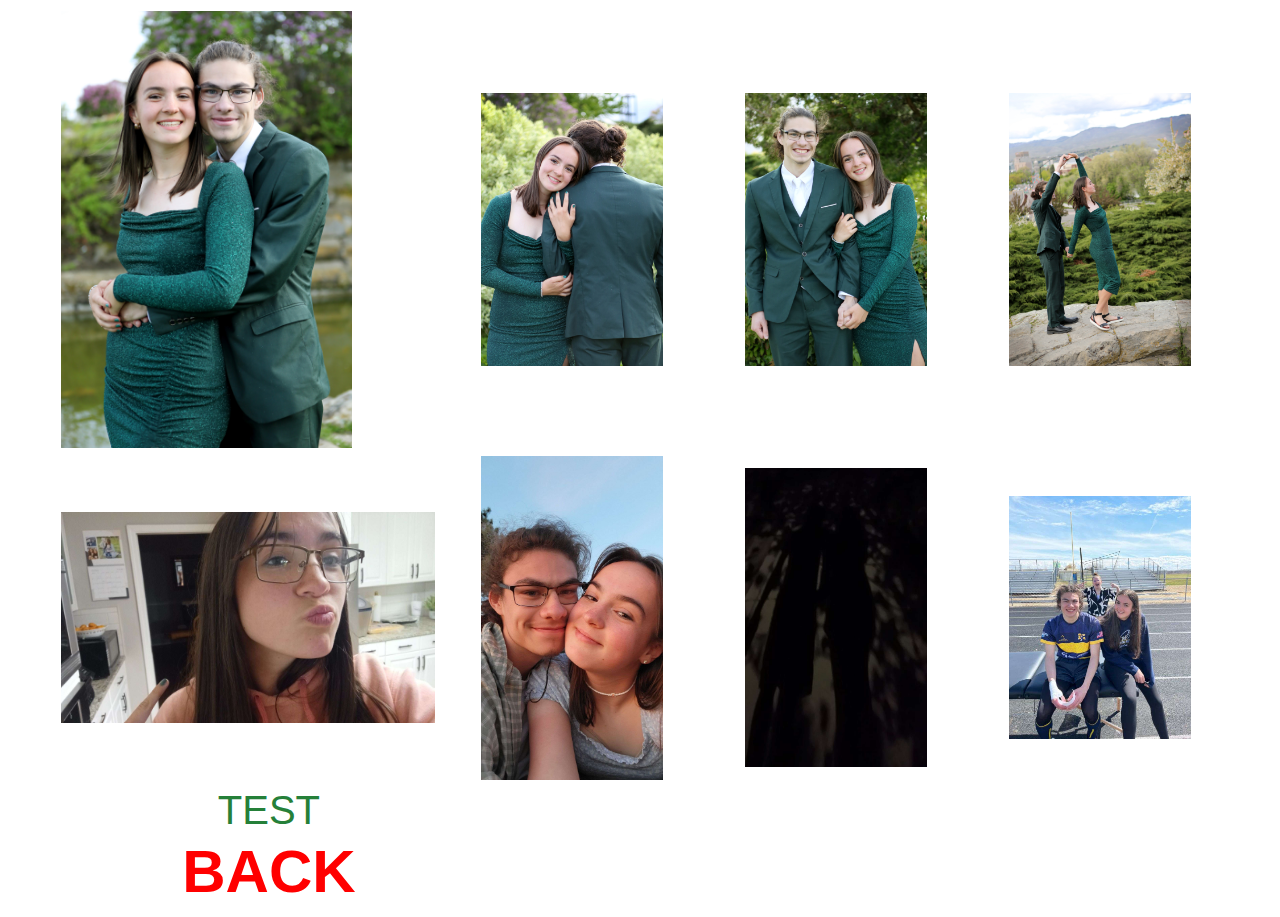
==== spring.html @ 6df19778 "initial push" ====
<!DOCTYPE html>
<html>

<head>
  <meta charset="utf-8">
  <title>Spring</title>
  <meta name="autdor" content="">
  <meta name="description" content="">
  <meta name="viewport" content="width=device-width, initial-scale=1">

  <link href="style.css" rel="stylesheet">
</head>

<body id="mainS">



<table>
    <tr>
    <td> <img id="first" src="././photos/promHug.jpg" </td>

    <td> <img id="second" src="././photos/promBack.jpg" </td>

    <td> <img id="third" src="././photos/promSide.jpg" </td>  

    <td> <img id="four" src="././photos/promSpin.jpg" </td>  
    </tr>
    <tr>
      <td> <img id="five" src="././photos/lexiGlasses.jpg" </td>  

      <td> <img id="six" src="././photos/park.jpg" </td>

      <td> <img id="seven" src="././photos/shadows.jpg" </td>

      <td> <img id="eight" src="././photos/concussion.jpg" </td>

    </tr>
    <tr>
        <td id="textSp"> TEST </td>
    </tr>
    <tr>
      <td id="back"> <b><a href="././bones.html " style="text-decoration:none;">BACK</a> </td>
  </tr>




</table>


  <script src="work.js"></script>
</body>

</html>
---- style.css ----
body {
    background-image: url("././photos/flowers.jpg");
    background-size: 110%;
    padding-left: 50px;
  }

  h1 {
    color: rgb(250, 29, 29); 
    text-align: center;
    font-family: 'Trebuchet MS', 'Lucida Sans Unicode', 'Lucida Grande', 'Lucida Sans', Arial, sans-serif;
    font-size: 50px;
    padding-right: 100px;

  }
  p {
    color: rgb(0, 0, 0);
    text-align: center;
  }
/* colors

light blue
Dark Blue
Orange
Green-Yellow
*/
  #main {
  
    background-color: blue;
    width: 1300px;
    height: 400px;
    display: flex;
    align-items: center;
  }

  #main div {
    flex: 1;
    background-color: rgb(12, 160, 245);
    width: 10px;
    height: 390px;
    border-style: outset;
    border-color: black;
    border-width: 5px;
    display: flex;
    align-self: flex-start;
  }


  #content {
    Width: 1290px;
    background-color: aquamarine;
    border-style: outset;
    border-color: black;
    border-width: 5px;
  }
  

  #fall {
    background-image: url("././photos/fall.png");

    h1 {
      color: yellow;
      margin-top: 185px;
      margin-left: 85px;
    }

    a:link {
      color:yellow;
    }
    a:visited {
      color:yellow;
    }
  }

  #spring {
    background-image: url("././photos/spring.png");
    background-size: 100%;

    h1{
      color:aqua;
      margin-top: 300px;
      margin-left: 85px;
    }
    a:link {
      color:aqua;
    }
    a:visited {
      color:aqua;
    }
  }

  #summer {
    background-image: url("././photos/summer.png");

    h1 {
      color: blueviolet;
      margin-top: 15px;
      margin-left: 45px;
    }
    a:link {
      color:blueviolet;
    }
    a:visited {
      color:blueviolet;
    }
  }

  #winter {
    background-image: url("././photos/winter.png") ;

    h1{
      color:blue;
      margin-left: 40px;
      margin-top: 110px;
    }

    a:link {
      color:blue;
    }
    a:visited {
      color:blue;
    }
  }

  #mainS {
    background-image: url("././photos/springPage.png");
    background-size: 100%;
    background-position: left top;
    background-repeat: no-repeat;
    background-attachment: fixed;
    height:auto;
    
    }

    #mainSu {
      background-image: url("././photos/summerBackground.png");
      background-size: 100%;
      background-position: left top;
      background-repeat: no-repeat;
      background-attachment: fixed;
  
      height:auto;
      
      }
      #mainF {
        background-image: url("././photos/fallPage.png");
        background-size: 100%;
        background-position: left top;
        background-repeat: no-repeat;
        background-attachment: fixed;
    
        height:auto;
        
        }

        #mainW {
          background-image: url("././photos/winterPage.png");
          background-size: 100%;
          background-position: left top;
          background-repeat: no-repeat;
          background-attachment: fixed;
      
          height:auto;
          
          }
  #back {
    font-family: 'Trebuchet MS', 'Lucida Sans Unicode', 'Lucida Grande', 'Lucida Sans', Arial, sans-serif;
    font-size: 60px;
    text-align: center;
    a:link {
      color: red;
    }
    a:visited {
      color: red;
    }
  }

  #textSp {
    text-align: center;
    color: rgb(37, 128, 57);
    font-family: 'Trebuchet MS', 'Lucida Sans Unicode', 'Lucida Grande', 'Lucida Sans', Arial, sans-serif;
    font-size: 40px;
  }

  #textSu {
    text-align: center;
    color: blueviolet;
    font-family: 'Trebuchet MS', 'Lucida Sans Unicode', 'Lucida Grande', 'Lucida Sans', Arial, sans-serif;
    font-size: 40px;
  }
  #textF {
    text-align: center;
    color: yellow;
    font-family: 'Trebuchet MS', 'Lucida Sans Unicode', 'Lucida Grande', 'Lucida Sans', Arial, sans-serif;
    font-size: 40px;
  }
  #textW {
    text-align: center;
    color: blue;
    font-family: 'Trebuchet MS', 'Lucida Sans Unicode', 'Lucida Grande', 'Lucida Sans', Arial, sans-serif;
    font-size: 40px;
  }
  
  img {
    width: 70%;
    height: auto;
  }
  #firstW{
    width:250px;
  }
  #thirdW{
    width:200px;
  }
  #fourW{
    width:200px;
  }


  #fivetW{
    width:40%
  }

  #sixW{
    width:350px;
  }


  #five {
    width: 90%;
    height: auto;
  }
  #nine {
    width: 95%;
    height: auto;
  }

  #ten {
    width: 95%;
    height: auto;
  }

  #once {
    width: 95%;
    height: auto;
  }
  #doce {
    width: 95%;
    height: auto;
  }
  #catorce {
    width: 95%;
    height: auto;
  }
  #sweetSix {
    width: 60%;
    height: auto;
  }
  #fallOne{
    width: 350px;
    height: auto;
  }

  #fallTwo{
    width: 300px;
    height: auto;
  }
  #fallThree{
    width: 100%;
    height: auto;
  }
  #fallFive{
    width: 60%;
    height: auto;
  }
  #fallSix{
    width: 200px;
    height:auto;
  }
  #fallSeven{
    width: 200px;
    height: auto;
  }
  #fallEight {
    width: 60%
  }
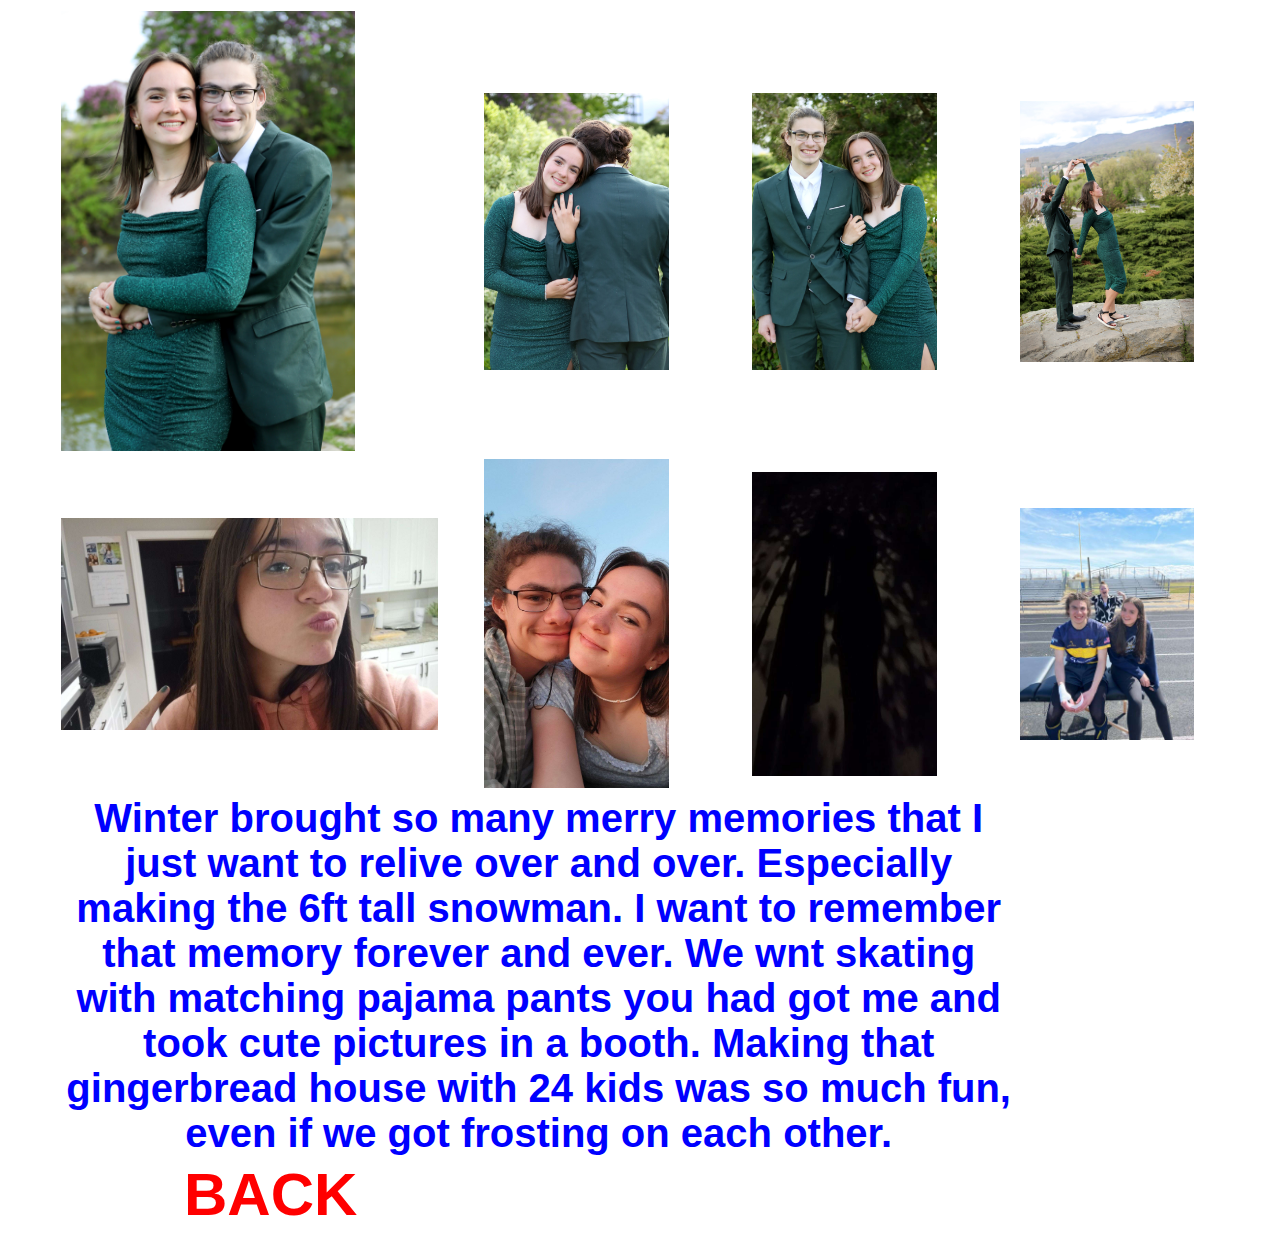
==== commit f99976f4: "Update spring.html" ====
--- a/spring.html
+++ b/spring.html
@@ -36,10 +36,17 @@
 
     </tr>
     <tr>
-        <td id="textSp"> TEST </td>
+        <th id="textW" colspan="3">
+           Winter brought so many merry memories that I just
+           want to relive over and over. Especially making the 6ft tall snowman.
+           I want to remember that memory forever and ever. We wnt skating with 
+           matching pajama pants you had got me and took cute pictures in a booth.
+           Making that gingerbread house with 24 kids was so much fun, even if we
+           got frosting on each other.
+        </th>
     </tr>
     <tr>
-      <td id="back"> <b><a href="././bones.html " style="text-decoration:none;">BACK</a> </td>
+      <td id="back"> <b><a href="././index.html " style="text-decoration:none;">BACK</a> </td>
   </tr>
 
 
@@ -51,4 +58,4 @@
   <script src="work.js"></script>
 </body>
 
-</html>+</html>
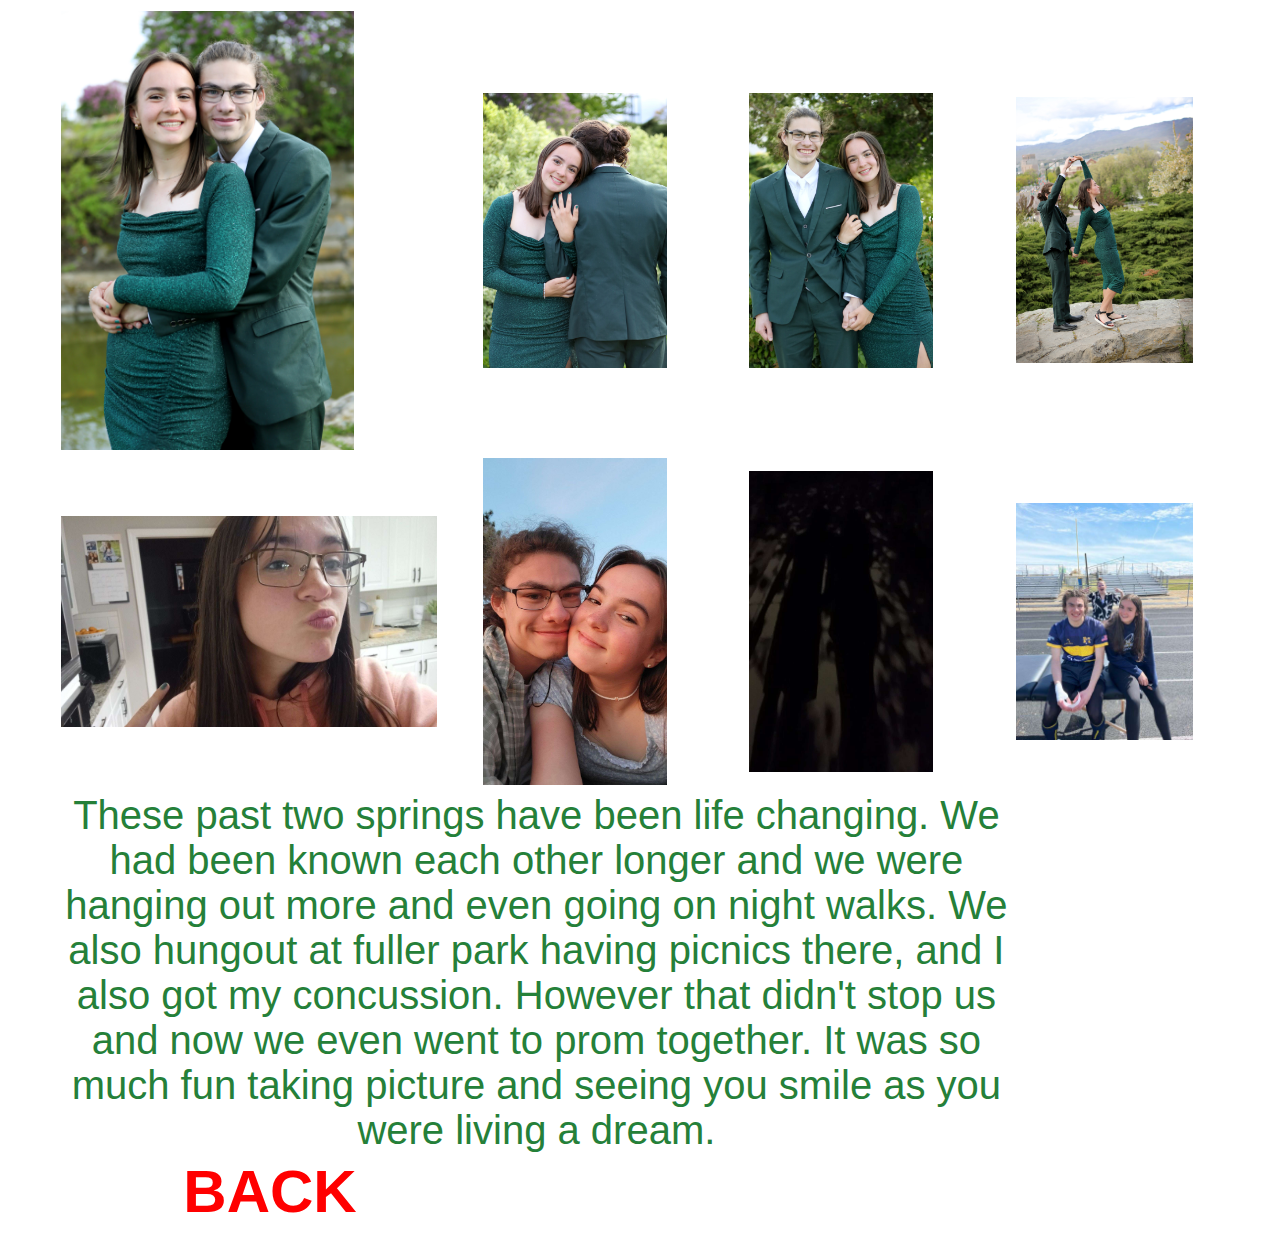
==== commit 9c536363: "Update spring.html" ====
--- a/spring.html
+++ b/spring.html
@@ -36,14 +36,15 @@
 
     </tr>
     <tr>
-        <th id="textW" colspan="3">
-           Winter brought so many merry memories that I just
-           want to relive over and over. Especially making the 6ft tall snowman.
-           I want to remember that memory forever and ever. We wnt skating with 
-           matching pajama pants you had got me and took cute pictures in a booth.
-           Making that gingerbread house with 24 kids was so much fun, even if we
-           got frosting on each other.
-        </th>
+        <td id="textSp" colspan="3">
+           These past two springs have been life changing.
+           We had been known each other longer and we 
+           were hanging out more and even going on night walks.
+           We also hungout at fuller park having picnics there, and I also got my concussion.
+           However that didn't stop us and now we even went to prom together.
+           It was so much fun taking picture and seeing you smile as you were living
+           a dream.
+        </td>
     </tr>
     <tr>
       <td id="back"> <b><a href="././index.html " style="text-decoration:none;">BACK</a> </td>
